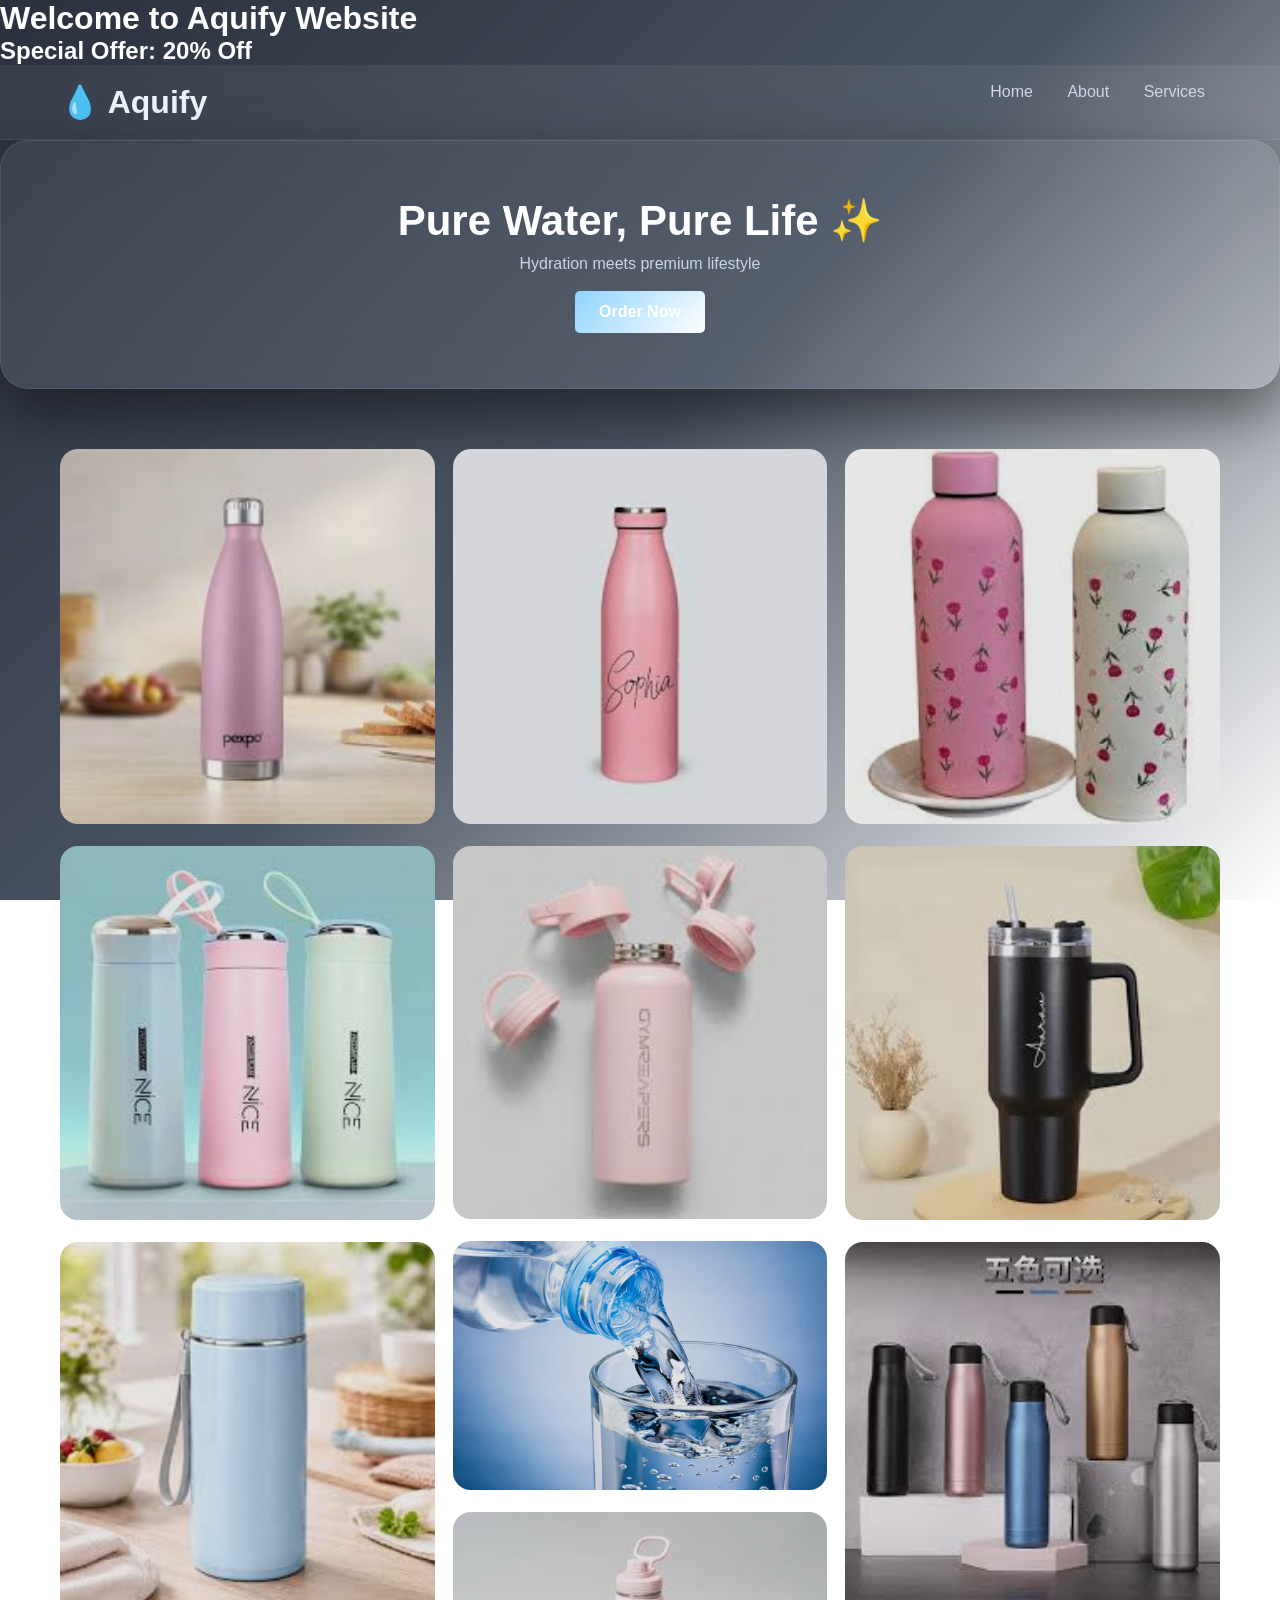
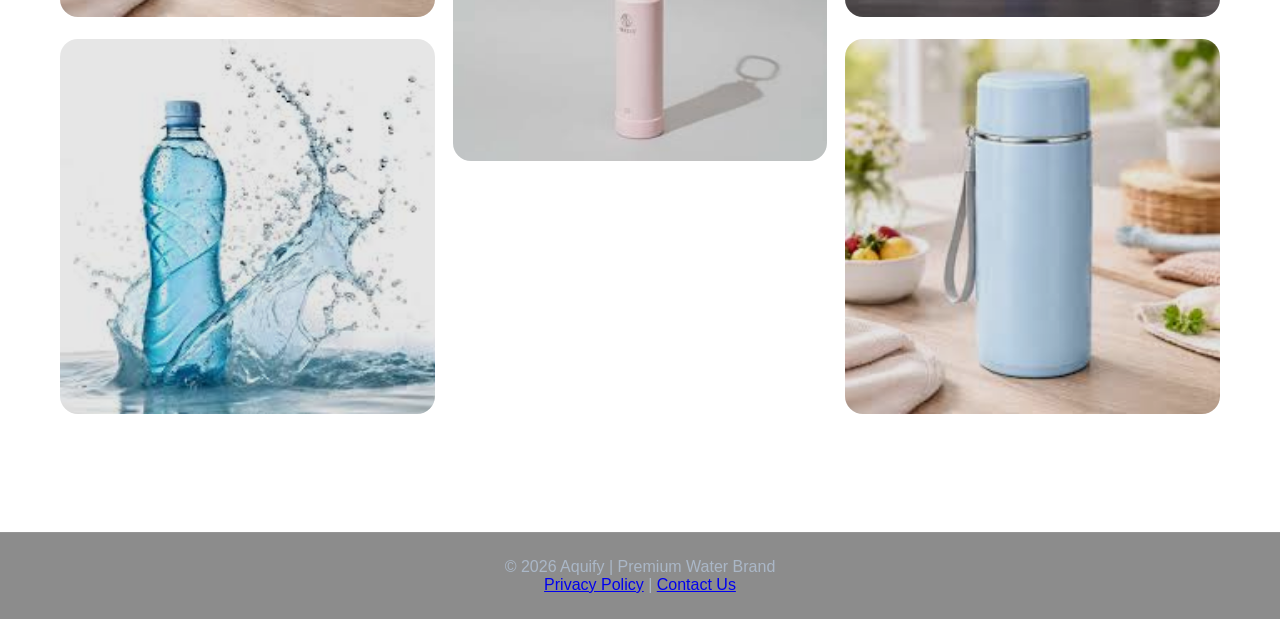
==== index.html @ 7fd73af1 "Remove duplicate footer text" ====
<!DOCTYPE html>
<html lang="en">
<head>
  <meta charset="UTF-8">
  <title>Aquify - Premium Water</title>
  <link rel="stylesheet" href="style.css">
  <!-- index.html -->
</head>
<body>
<h1>Welcome to Aquify Website</h1>
<h2>Special Offer: 20% Off</h2>
<video autoplay muted loop class="bg-video">
  <source src="assets/video.mp4" type="video/mp4">
</video>

<header class="nav">
  <h1>💧 Aquify</h1>
  <nav>
    <a href="#">Home</a>
    <a href="#">About</a>
    <a href="#">Services</a>
  </nav>
</header>

<section class="hero">
  <div class="glass">
    <h2>Pure Water, Pure Life ✨</h2>
    <p>Hydration meets premium lifestyle</p>
    <button>Order Now</button>
  </div>
</section>

<section class="gallery">
  <img src="1.jpg">
  <img src="3.jpg">
  <img src="2.jpg">
  <img src="4.jpg">
  <img src="6.jpg">
  <img src="5.jpg">
  <img src="8.jpg">
  <img src="9.jpg">
  <img src="7.jpg">
  <img src="10.jpg">
  <img src="11.jpg">
  <img src="2.jpg">

  <p>Our Aquify water bottle keeps your drink fresh and cool all day.</p>

</section>

<footer>
  <p>© 2026 Aquify | Premium Water Brand</p>
  <a href="#">Privacy Policy</a> | <a href="#">Contact Us</a>
</footer>

<script src="script.js"></script>
</body>
</html>
=======

>>>>>>> 8deb3bb029f68cea520e3b64e90d06ff1b025fc9
git add .
git commit -m "Resolve merge conflict"
git push origin main
---- style.css ----
/* RESET */
* {
  margin: 0;
  padding: 0;
  box-sizing: border-box;
  font-family: "Segoe UI", sans-serif;
}

body {
  color: #ffffff;
  overflow-x: hidden;
}

/* VIDEO BACKGROUND */
.bg-video {
  position: fixed;
  inset: 0;
  width: 100%;
  height: 100%;
  object-fit: cover;
  z-index: -2;
  filter: brightness(0.35) contrast(1.15) saturate(0.9);
}

/* DARK + LIGHT LUXURY OVERLAY */
body::before {
  content: "";
  position: fixed;
  inset: 0;
  background: linear-gradient(
    135deg,
    rgba(5, 12, 28, 0.85),
    rgba(12, 25, 45, 0.75),
    rgba(255, 255, 255, 0.05)
  );
  z-index: -1;
}

/* NAV */
.nav {
  .nav {
  display: flex;
  justify-content: space-between;
  align-items: center;
  background-color: #5f8acb;
  padding: 10px 20px;
}
.nav a {
  color: white;
  margin: 0 10px;
  text-decoration: none;
}

  display: flex;
  justify-content: space-between;
  padding: 18px 60px;
  background: rgba(255, 255, 255, 0.06);
  backdrop-filter: blur(16px);
  border-bottom: 1px solid rgba(255, 255, 255, 0.08);
}

.nav h1 {
  color: #eaf6ff;
}

.nav a {
  color: #cfd8e6;
  margin: 0 15px;
  text-decoration: none;
  transition: 0.3s;
}

.nav a:hover {
  color: #8fd3ff;
}

/* HERO */
.hero {
  background: url('assets/hero-bg.jpg') no-repeat center center/cover;
}
.container {
  height: 90vh;
  display: flex;
  justify-content: center;
  align-items: center;
}

.glass {
  text-align: center;
  padding: 55px;
  background: rgba(255, 255, 255, 0.07);
  backdrop-filter: blur(22px);
  border-radius: 28px;
  border: 1px solid rgba(255, 255, 255, 0.1);
  box-shadow: 0 25px 60px rgba(0, 0, 0, 0.5);
}

.glass h2 {
  font-size: 42px;
  color: #ffffff;
}

.glass h2 span {
  color: #8fd3ff;
}

.glass p {
  margin-top: 10px;
  color: #c9d6e6;
}

.glass button {
  background-color: #28a745;
  border: none;
  padding: 12px 24px;
  color: white;
  font-size: 16px;
  border-radius: 5px;
  cursor: pointer;
}
button:hover {
  background-color: #218838;
}

 button {
  margin-top: 18px;
  padding: 12px 30px;
  border: none;
  border-radius: 30px;
  background: linear-gradient(135deg, #8fd3ff, #ffffff);
  color: #0b1b2d;
  font-weight: bold;
  cursor: pointer;
  transition: 0.3s;
}


.glass button:hover {
  transform: scale(1.05);
}

/* ===== AESTHETIC MASONRY GALLERY ===== */
.gallery {
  column-count: 3;
  column-gap: 18px;
  padding: 60px;
}

/* IMAGE STYLE WITH AESTHETIC SHADE OVERLAY */
.gallery img {
  width: 100%;
  margin-bottom: 18px;
  border-radius: 18px;
  position: relative;
  transition: 0.4s;
  break-inside: avoid;
  filter: brightness(0.9);
}

/* SOFT SHADE OVERLAY ON IMAGES */
.gallery img::after {
  content: "";
  position: absolute;
  inset: 0;
  background: linear-gradient(
    to top,
    rgba(5, 12, 28, 0.4),
    rgba(255, 255, 255, 0.05)
  );
  border-radius: 18px;
}

/* HOVER EFFECT */
.gallery img:hover {
  transform: scale(1.04);
  filter: brightness(1.05) contrast(1.05);
  box-shadow: 0 15px 35px rgba(143, 211, 255, 0.25);
}

/* FOOTER */
footer {
  text-align: center;
  padding: 25px;
  background: rgba(0, 0, 0, 0.45);
  color: #aab7c7;
  border-top: 1px solid rgba(255, 255, 255, 0.08);
}
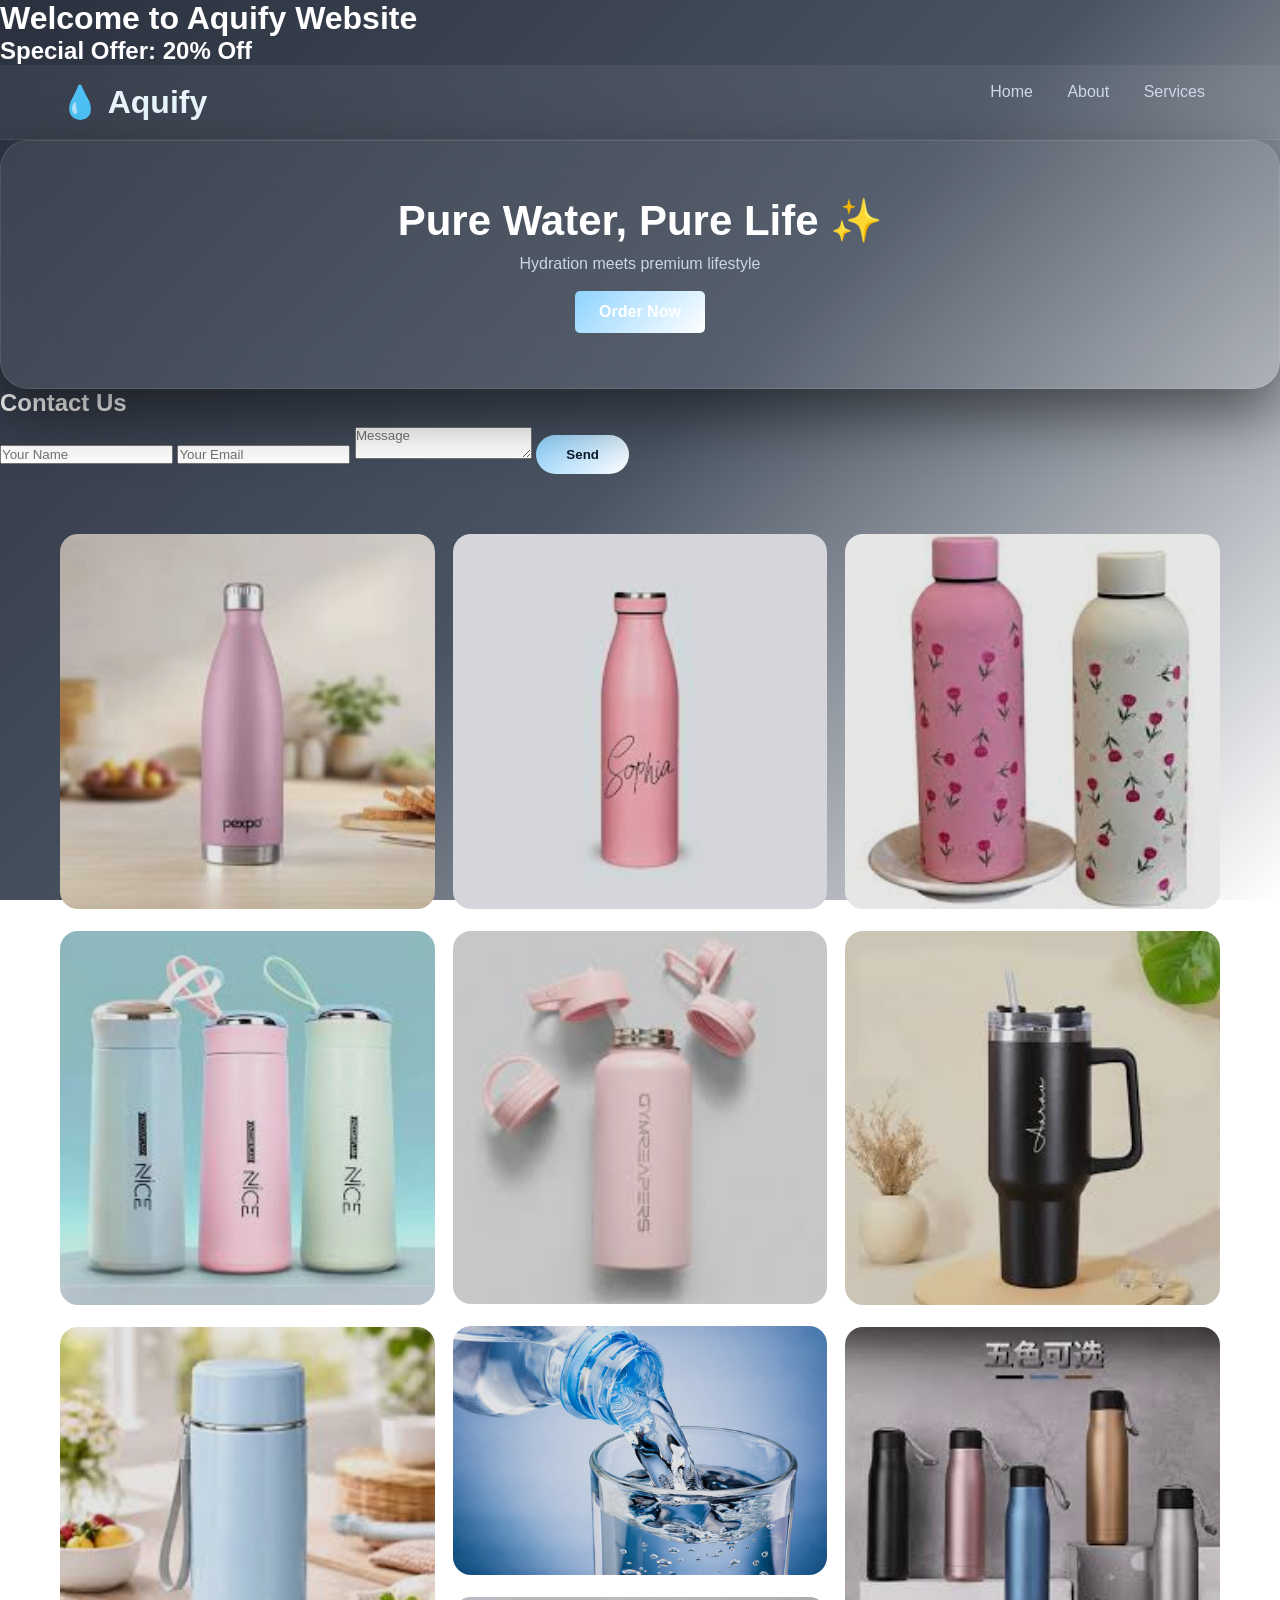
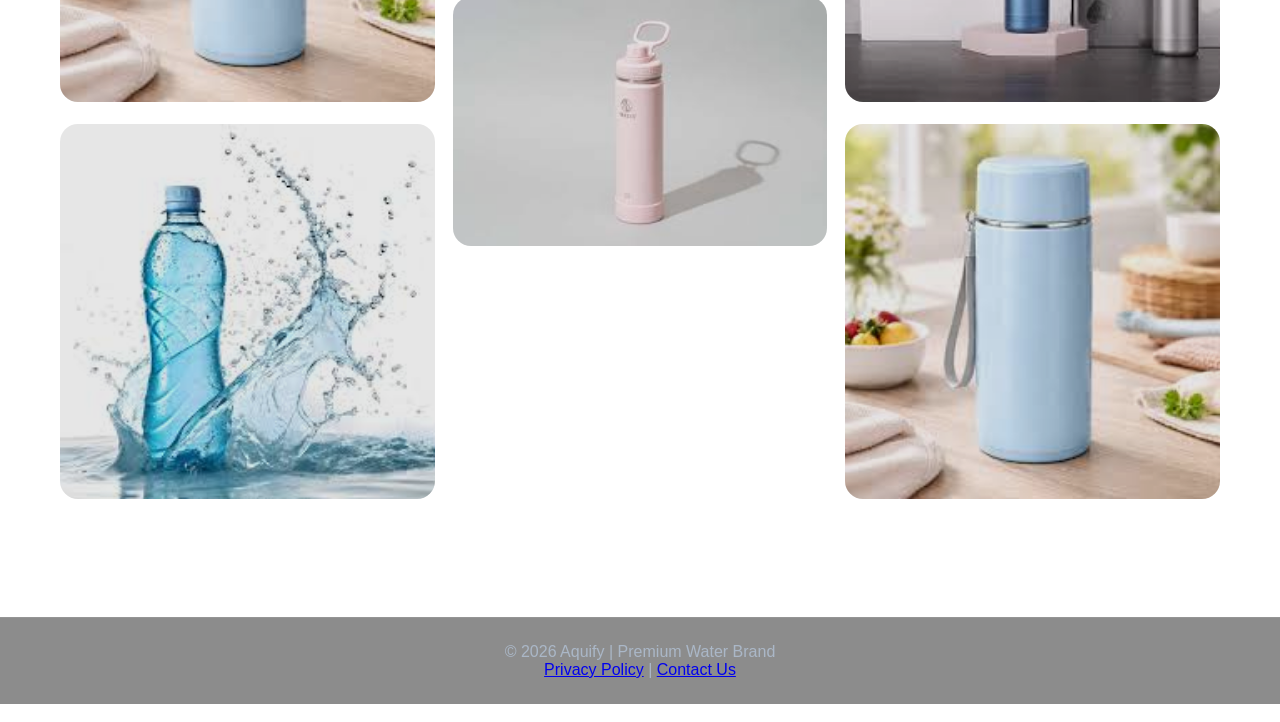
==== commit a3a5ccfd: "Add contact form section" ====
--- a/index.html
+++ b/index.html
@@ -29,6 +29,16 @@
     <button>Order Now</button>
   </div>
 </section>
+<section class="contact">
+  <h2>Contact Us</h2>
+  <form>
+    <input type="text" placeholder="Your Name">
+    <input type="email" placeholder="Your Email">
+    <textarea placeholder="Message"></textarea>
+    <button type="submit">Send</button>
+  </form>
+</section>
+
 
 <section class="gallery">
   <img src="1.jpg">
--- a/style.css
+++ b/style.css
@@ -39,19 +39,6 @@
 
 /* NAV */
 .nav {
-  .nav {
-  display: flex;
-  justify-content: space-between;
-  align-items: center;
-  background-color: #5f8acb;
-  padding: 10px 20px;
-}
-.nav a {
-  color: white;
-  margin: 0 10px;
-  text-decoration: none;
-}
-
   display: flex;
   justify-content: space-between;
   padding: 18px 60px;
@@ -60,6 +47,13 @@
   border-bottom: 1px solid rgba(255, 255, 255, 0.08);
 }
 
+.nav a {
+  color: white;
+  margin: 0 10px;
+  text-decoration: none;
+}
+
+
 .nav h1 {
   color: #eaf6ff;
 }
@@ -77,6 +71,14 @@
 
 /* HERO */
 .hero {
+  .hero h2, .hero p {
+  animation: fadeIn 2s ease forwards;
+}
+@keyframes fadeIn {
+  from { opacity: 0; transform: translateY(20px); }
+  to { opacity: 1; transform: translateY(0); }
+}
+
   background: url('assets/hero-bg.jpg') no-repeat center center/cover;
 }
 .container {
@@ -121,6 +123,10 @@
 }
 button:hover {
   background-color: #218838;
+}
+button:hover {
+  transform: scale(1.08);
+  transition: 0.3s ease;
 }
 
  button {
@@ -149,6 +155,12 @@
 
 /* IMAGE STYLE WITH AESTHETIC SHADE OVERLAY */
 .gallery img {
+  .gallery {
+  column-count: 3;
+  column-gap: 24px;
+  padding: 60px;
+}
+
   width: 100%;
   margin-bottom: 18px;
   border-radius: 18px;
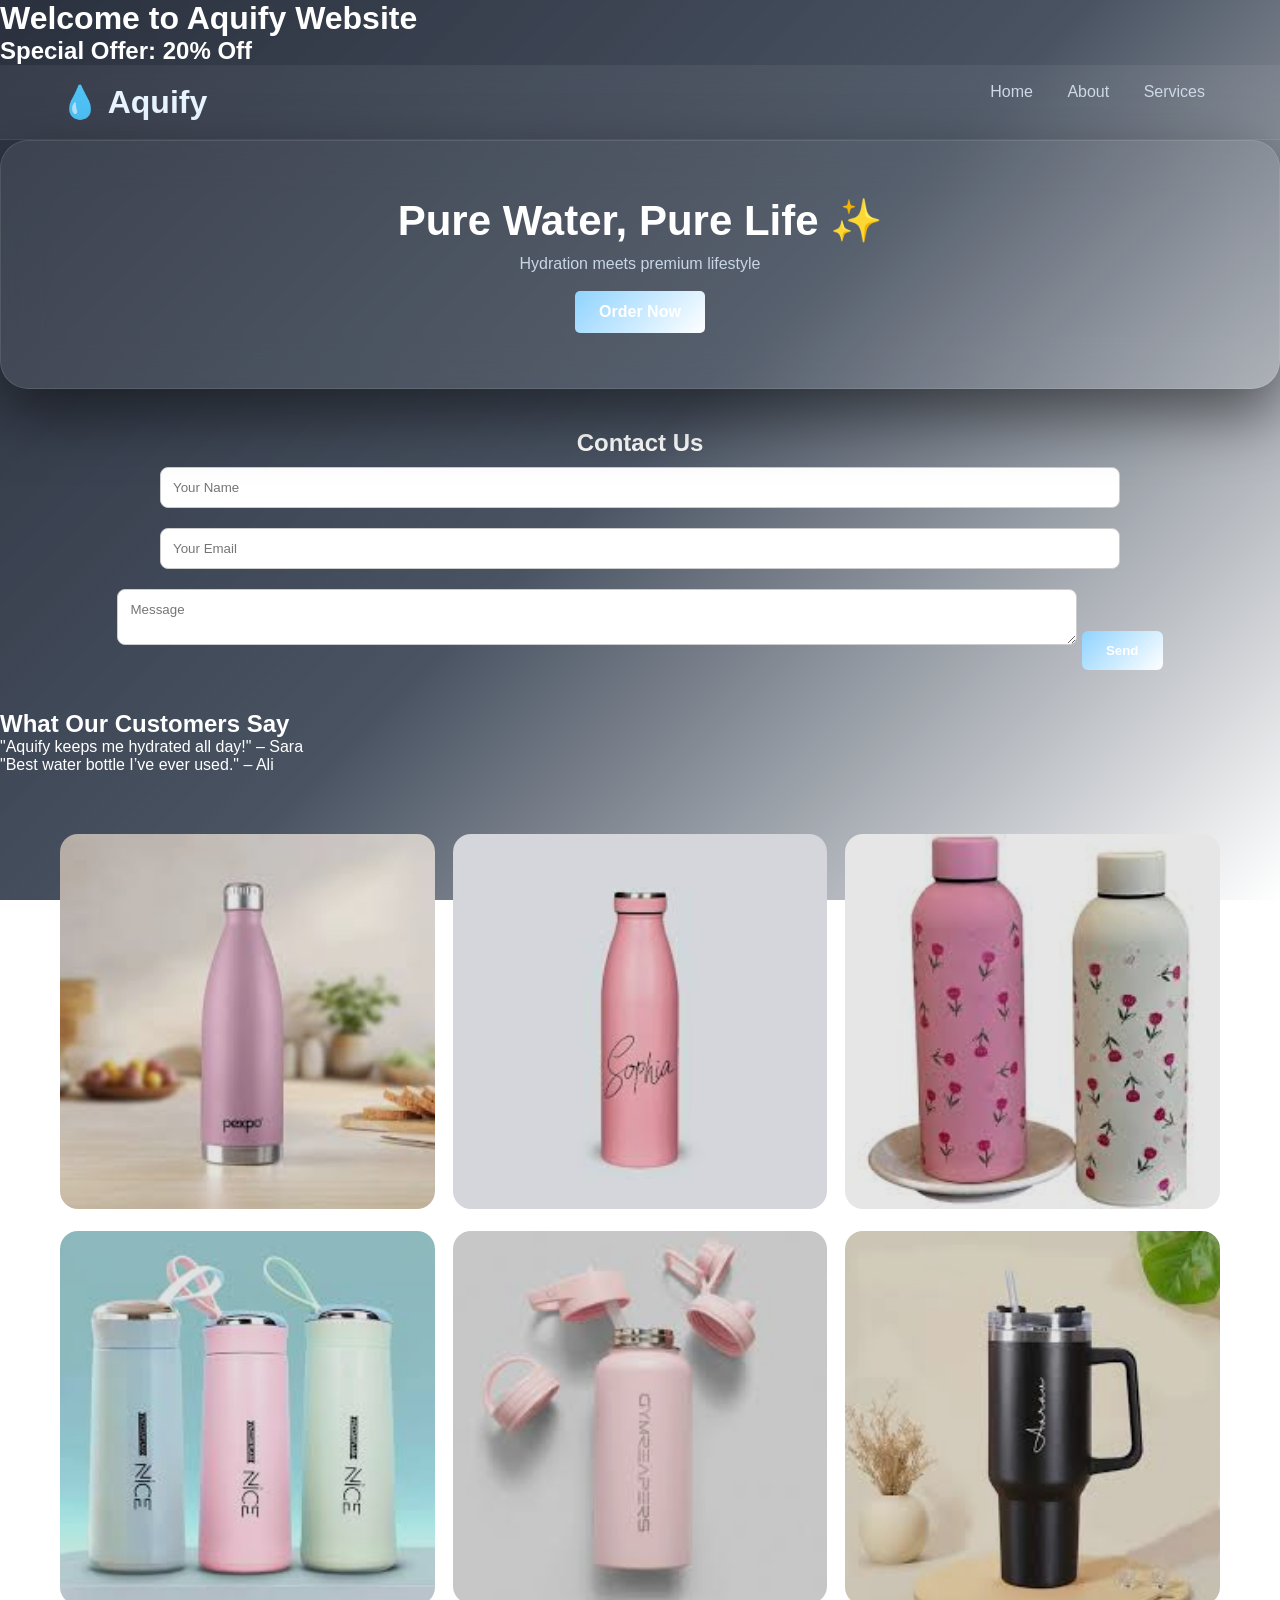
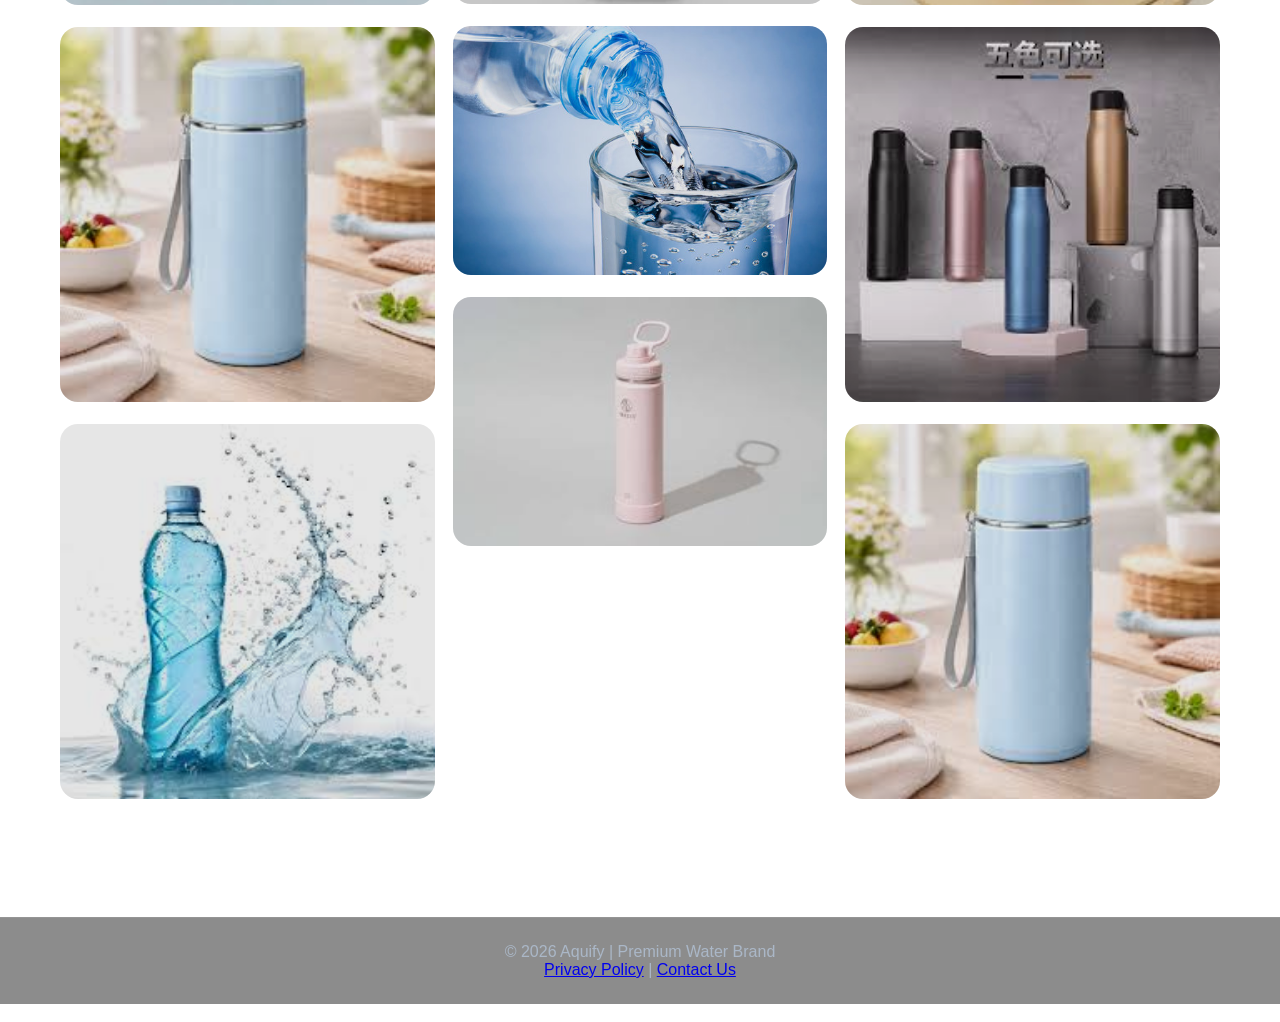
==== commit a3629f1b: "Add testimonials section" ====
--- a/index.html
+++ b/index.html
@@ -38,6 +38,11 @@
     <button type="submit">Send</button>
   </form>
 </section>
+<section class="testimonials">
+  <h2>What Our Customers Say</h2>
+  <div class="review">"Aquify keeps me hydrated all day!" – Sara</div>
+  <div class="review">"Best water bottle I’ve ever used." – Ali</div>
+</section>
 
 
 <section class="gallery">
--- a/style.css
+++ b/style.css
@@ -189,6 +189,29 @@
   filter: brightness(1.05) contrast(1.05);
   box-shadow: 0 15px 35px rgba(143, 211, 255, 0.25);
 }
+/* CONTACT FORM */
+.contact {
+  padding: 40px;
+  text-align: center;
+}
+
+.contact input, .contact textarea {
+  width: 80%;
+  margin: 10px 0;
+  padding: 12px;
+  border-radius: 8px;
+  border: 1px solid #ccc;
+}
+
+.contact button {
+  background-color: #5f8acb;
+  color: white;
+  border: none;
+  padding: 12px 24px;
+  border-radius: 6px;
+  cursor: pointer;
+}
+
 
 /* FOOTER */
 footer {
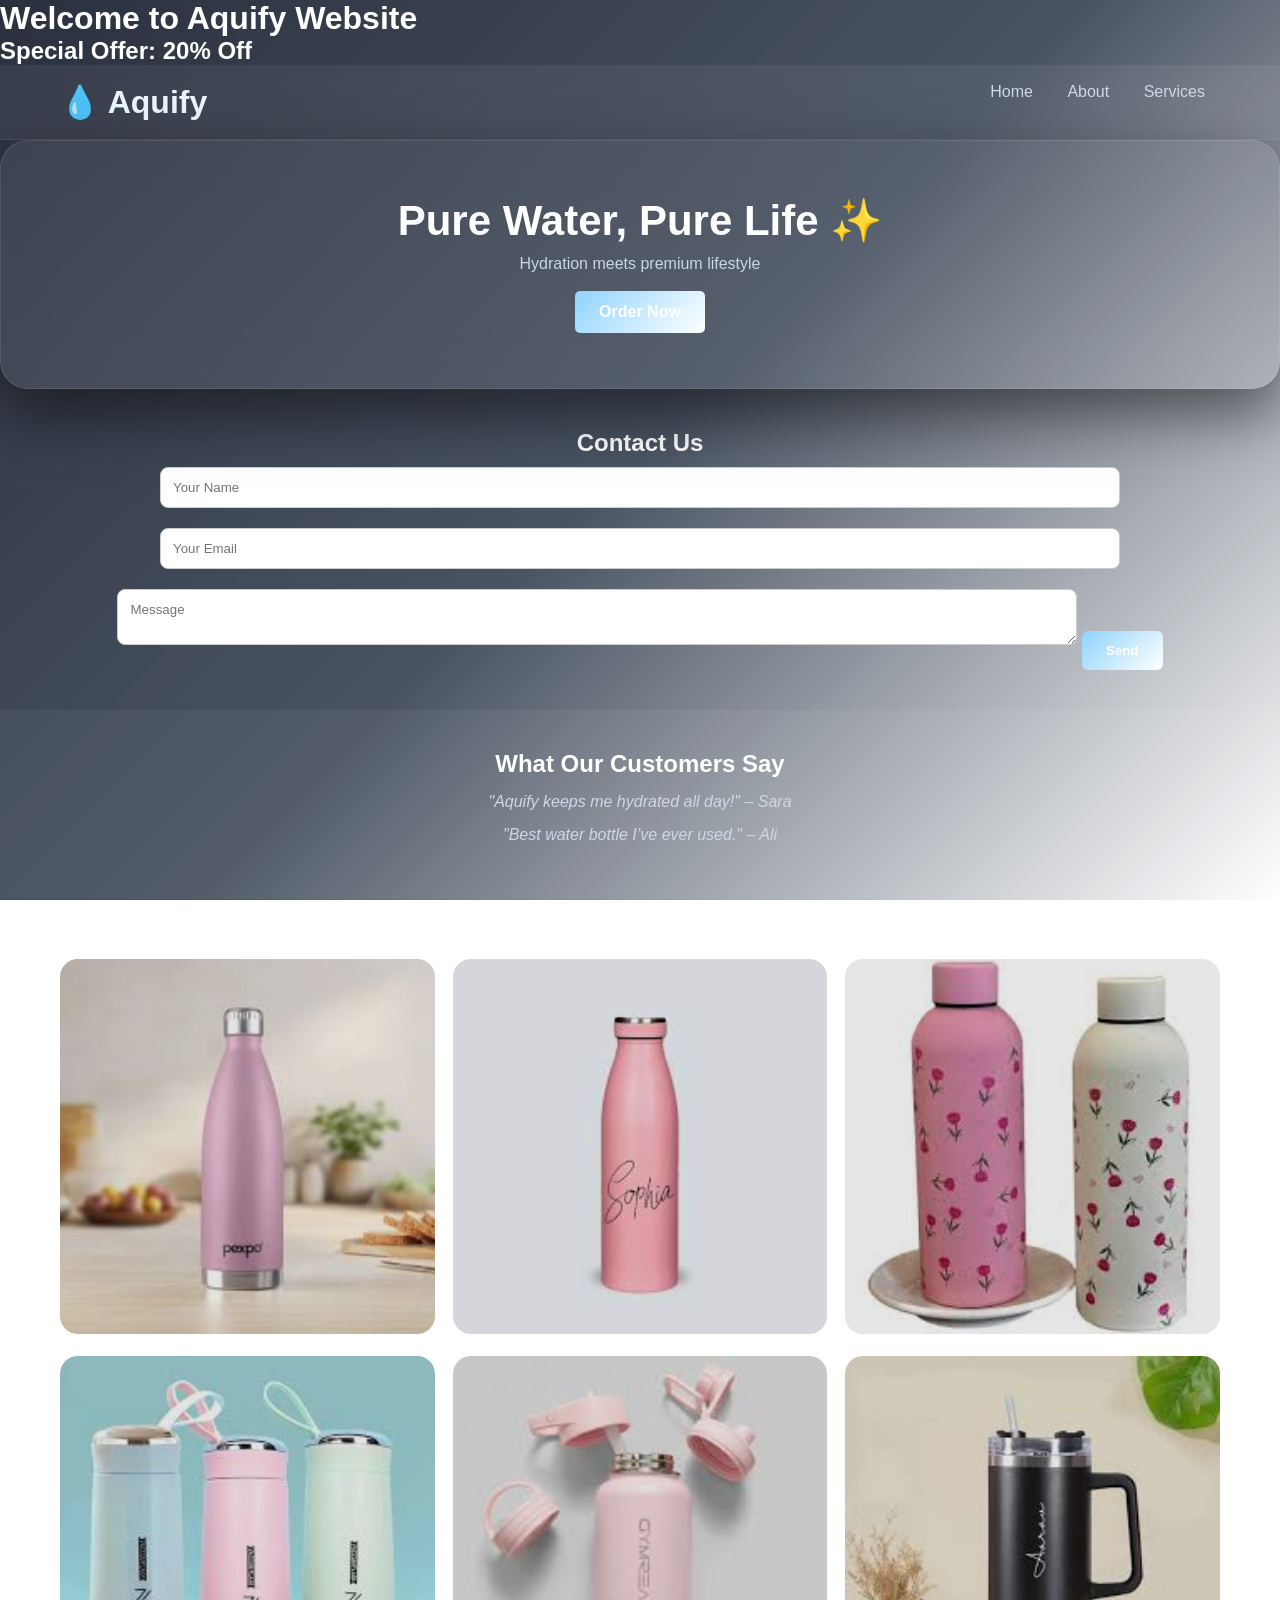
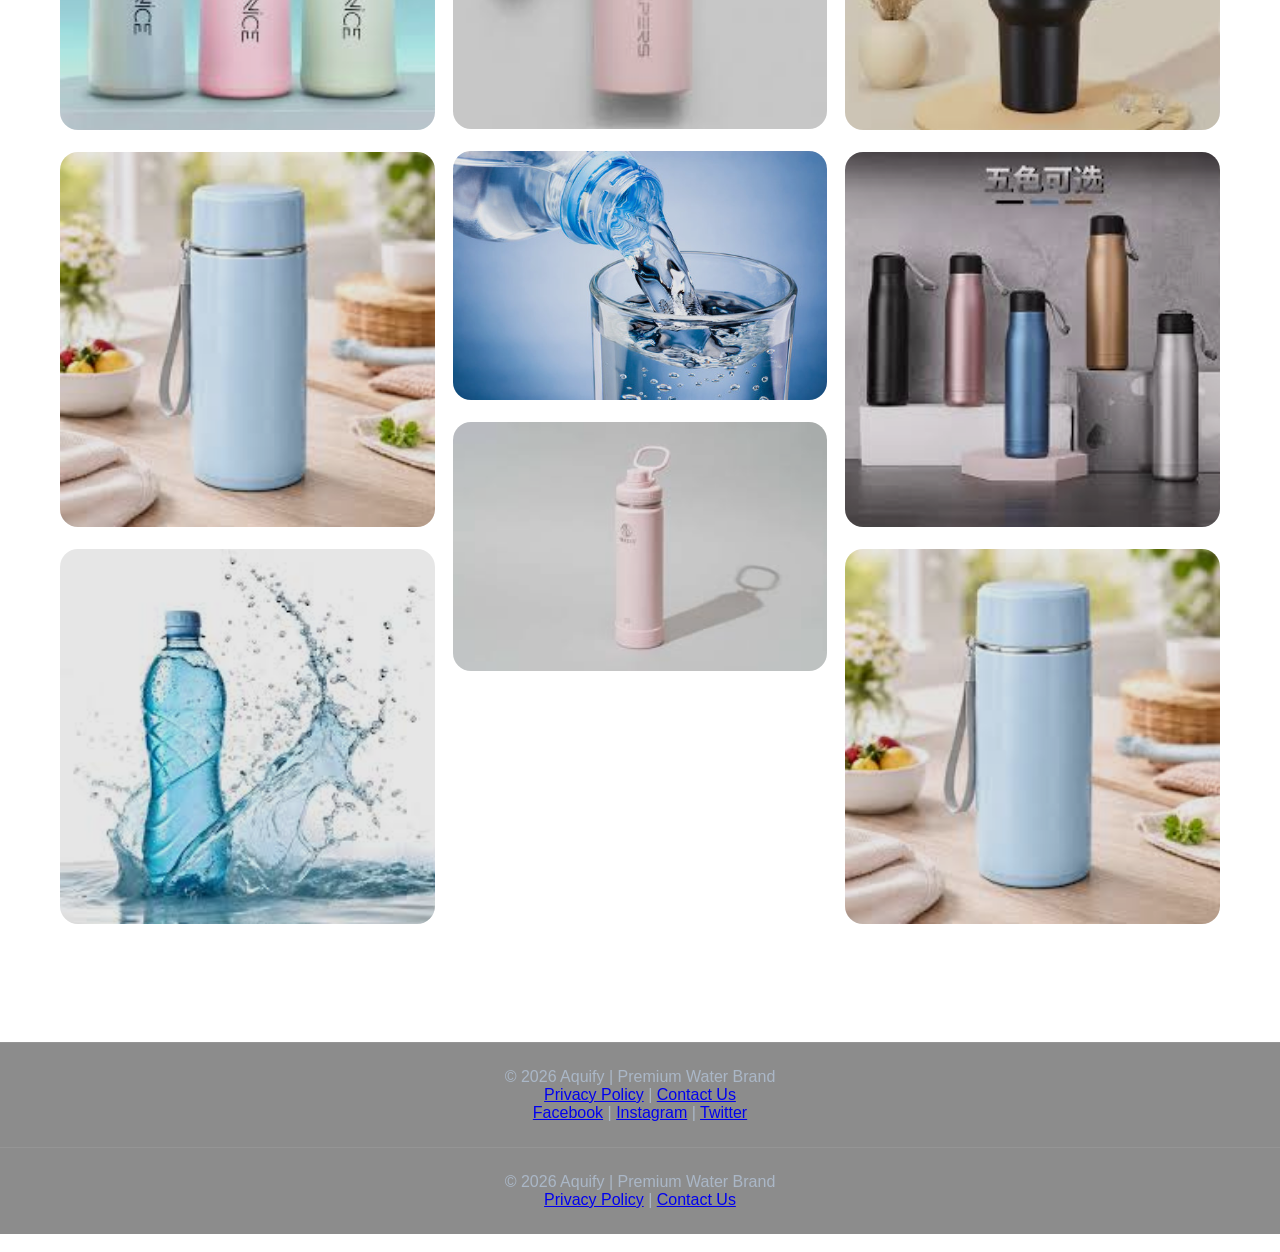
==== commit d040467c: "Add social media icons in footer" ====
--- a/index.html
+++ b/index.html
@@ -62,6 +62,14 @@
   <p>Our Aquify water bottle keeps your drink fresh and cool all day.</p>
 
 </section>
+<footer>
+  <p>© 2026 Aquify | Premium Water Brand</p>
+  <a href="#">Privacy Policy</a> | <a href="#">Contact Us</a>
+  <div class="social">
+    <a href="#">Facebook</a> | <a href="#">Instagram</a> | <a href="#">Twitter</a>
+  </div>
+</footer>
+
 
 <footer>
   <p>© 2026 Aquify | Premium Water Brand</p>
--- a/style.css
+++ b/style.css
@@ -211,6 +211,16 @@
   border-radius: 6px;
   cursor: pointer;
 }
+.testimonials {
+  background: rgba(255,255,255,0.05);
+  padding: 40px;
+  text-align: center;
+}
+.testimonials .review {
+  margin: 15px 0;
+  font-style: italic;
+  color: #cfd8e6;
+}
 
 
 /* FOOTER */
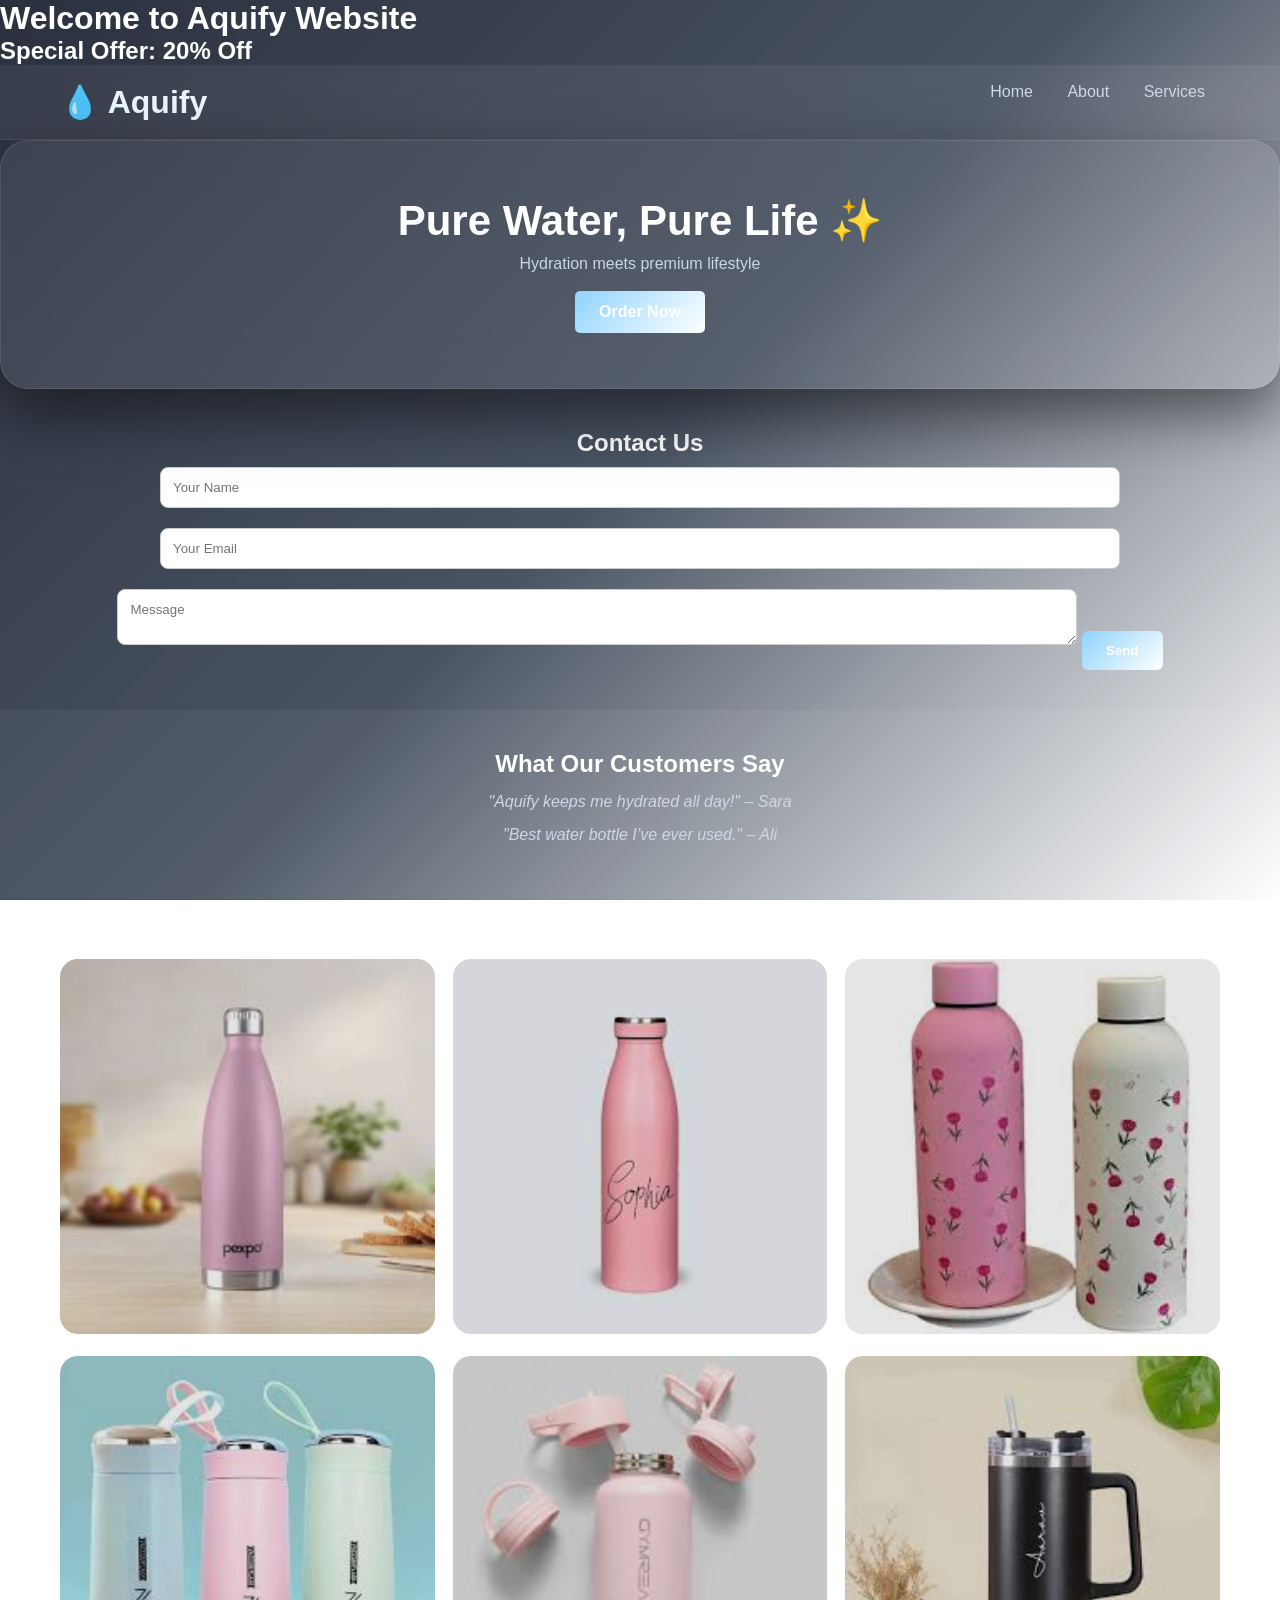
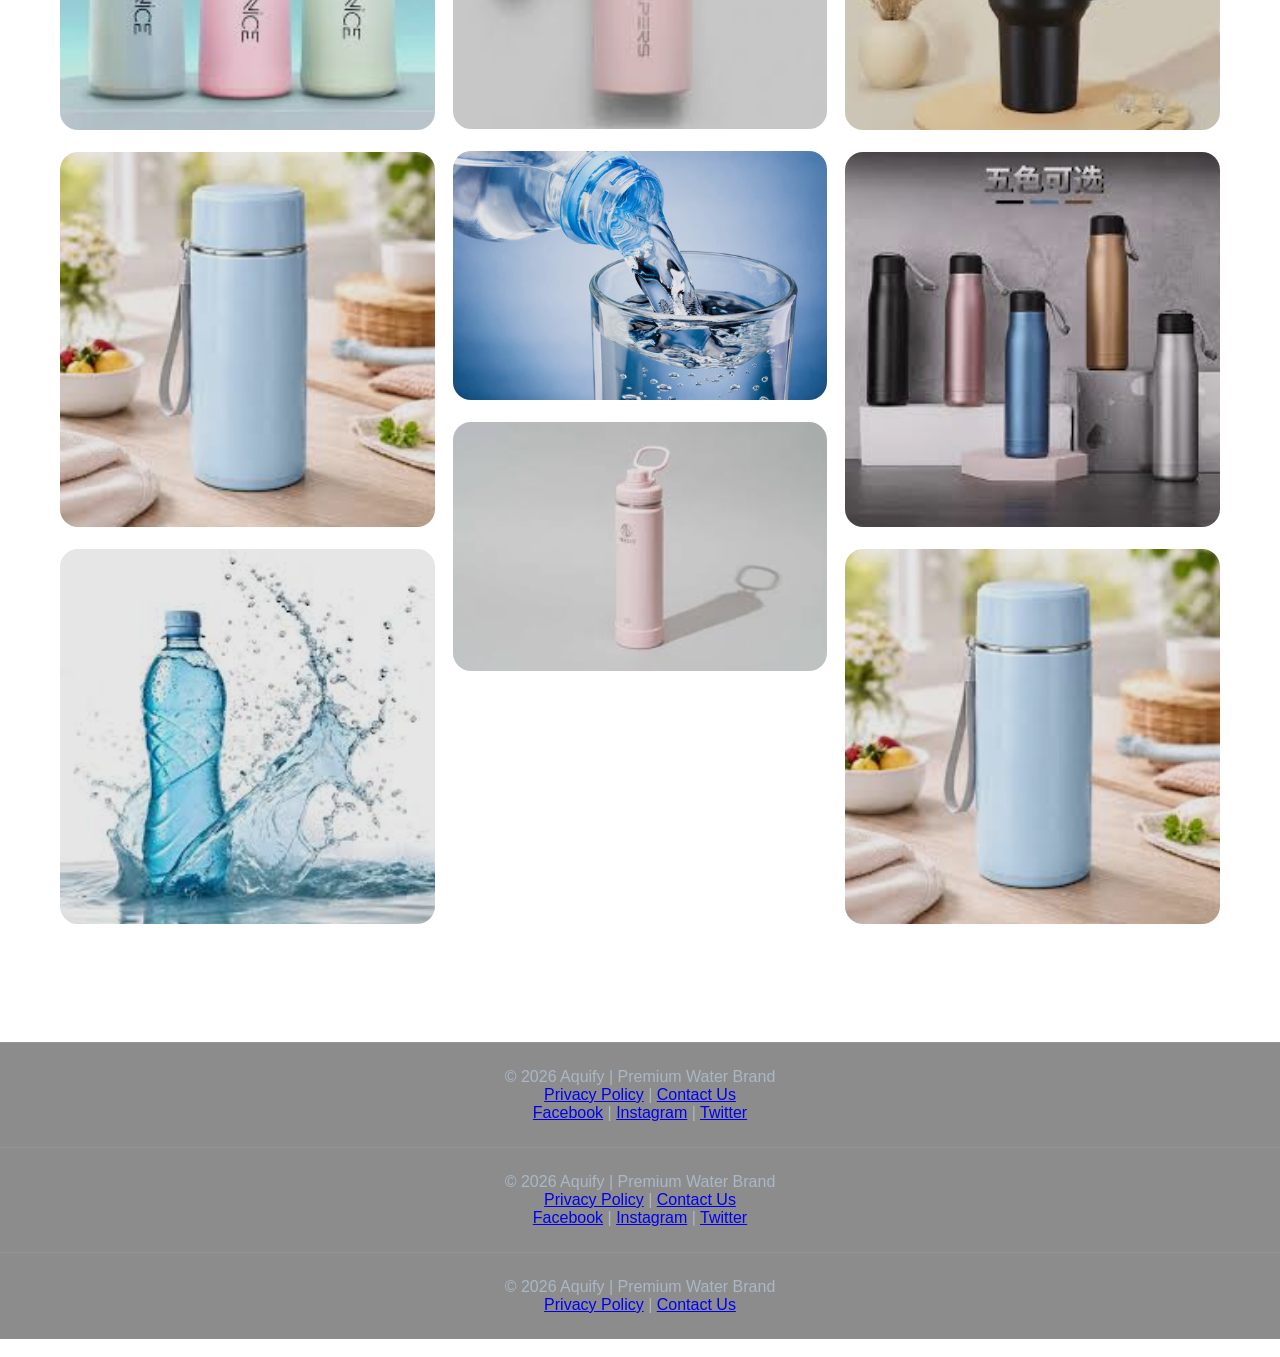
==== commit db99ed40: "Add social media icons in footer" ====
--- a/index.html
+++ b/index.html
@@ -69,6 +69,13 @@
     <a href="#">Facebook</a> | <a href="#">Instagram</a> | <a href="#">Twitter</a>
   </div>
 </footer>
+<footer>
+  <p>© 2026 Aquify | Premium Water Brand</p>
+  <a href="#">Privacy Policy</a> | <a href="#">Contact Us</a>
+  <div class="social">
+    <a href="#">Facebook</a> | <a href="#">Instagram</a> | <a href="#">Twitter</a>
+  </div>
+</footer>
 
 
 <footer>
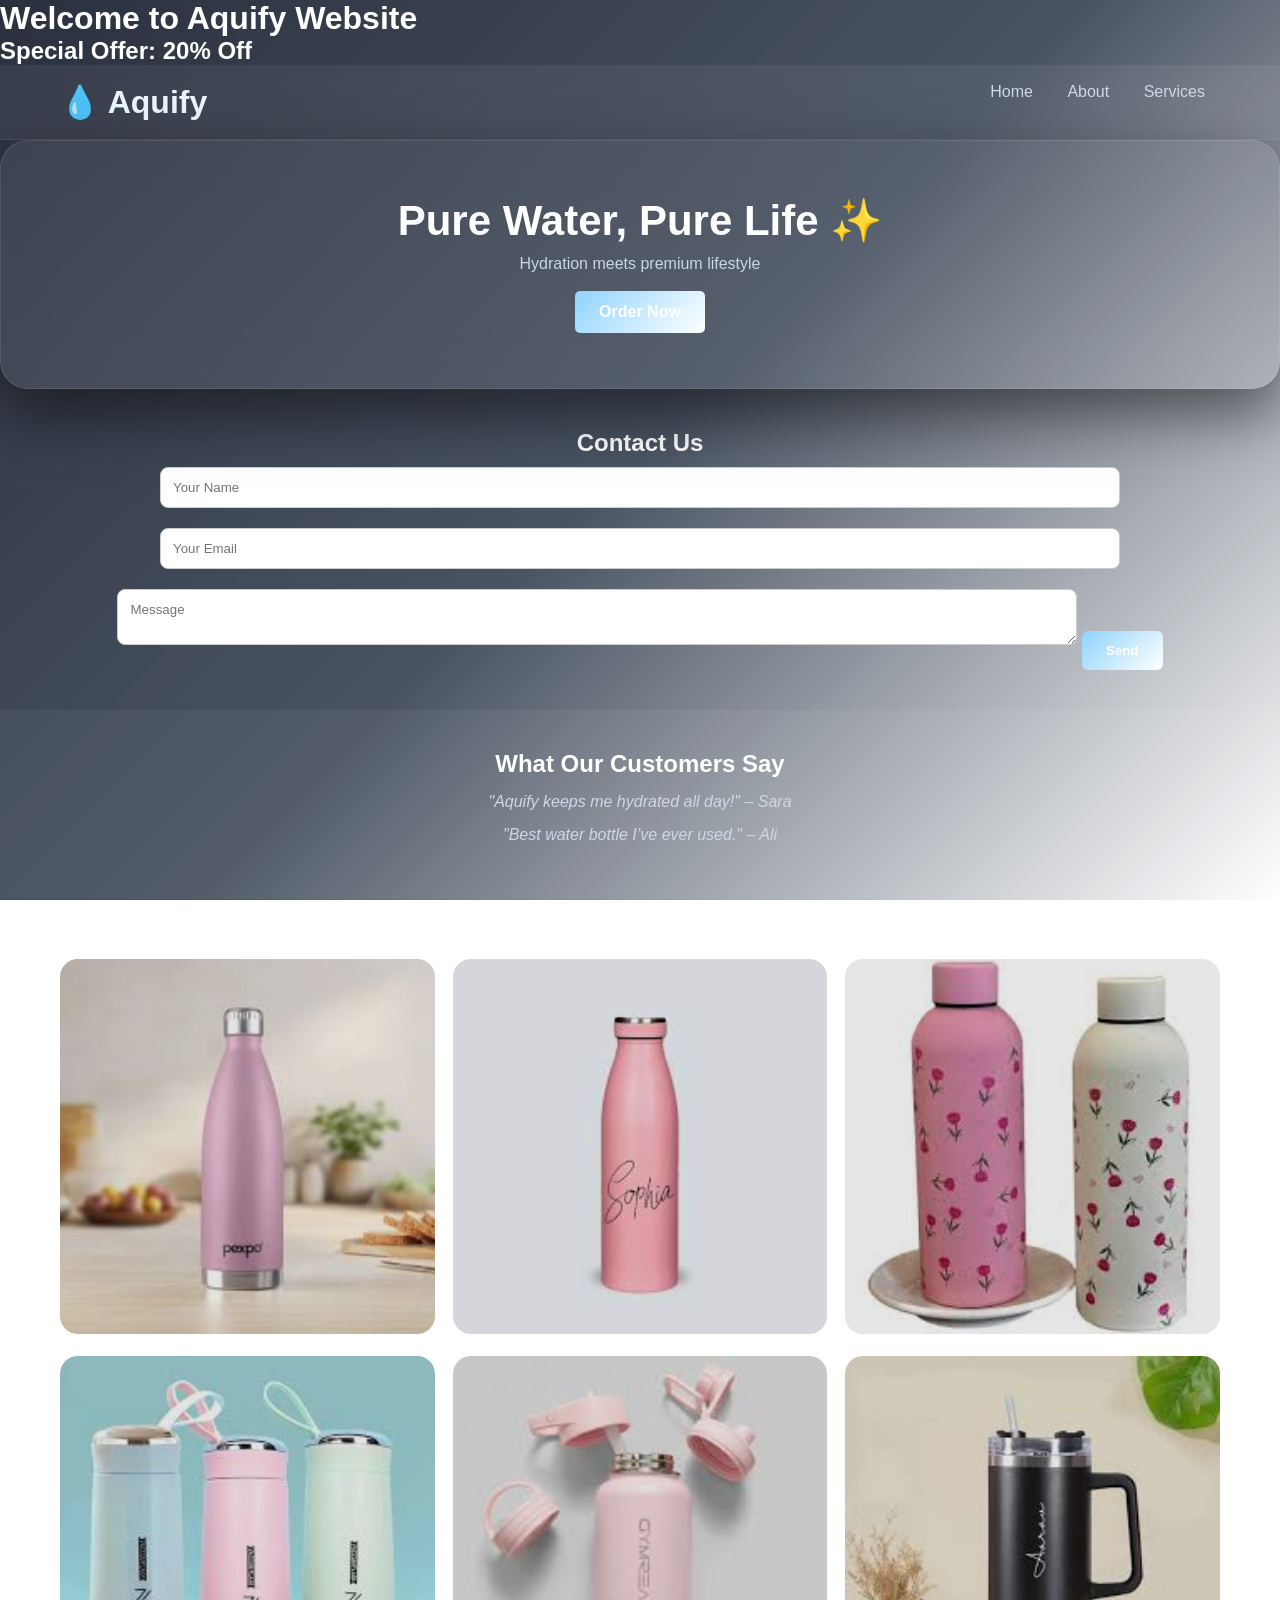
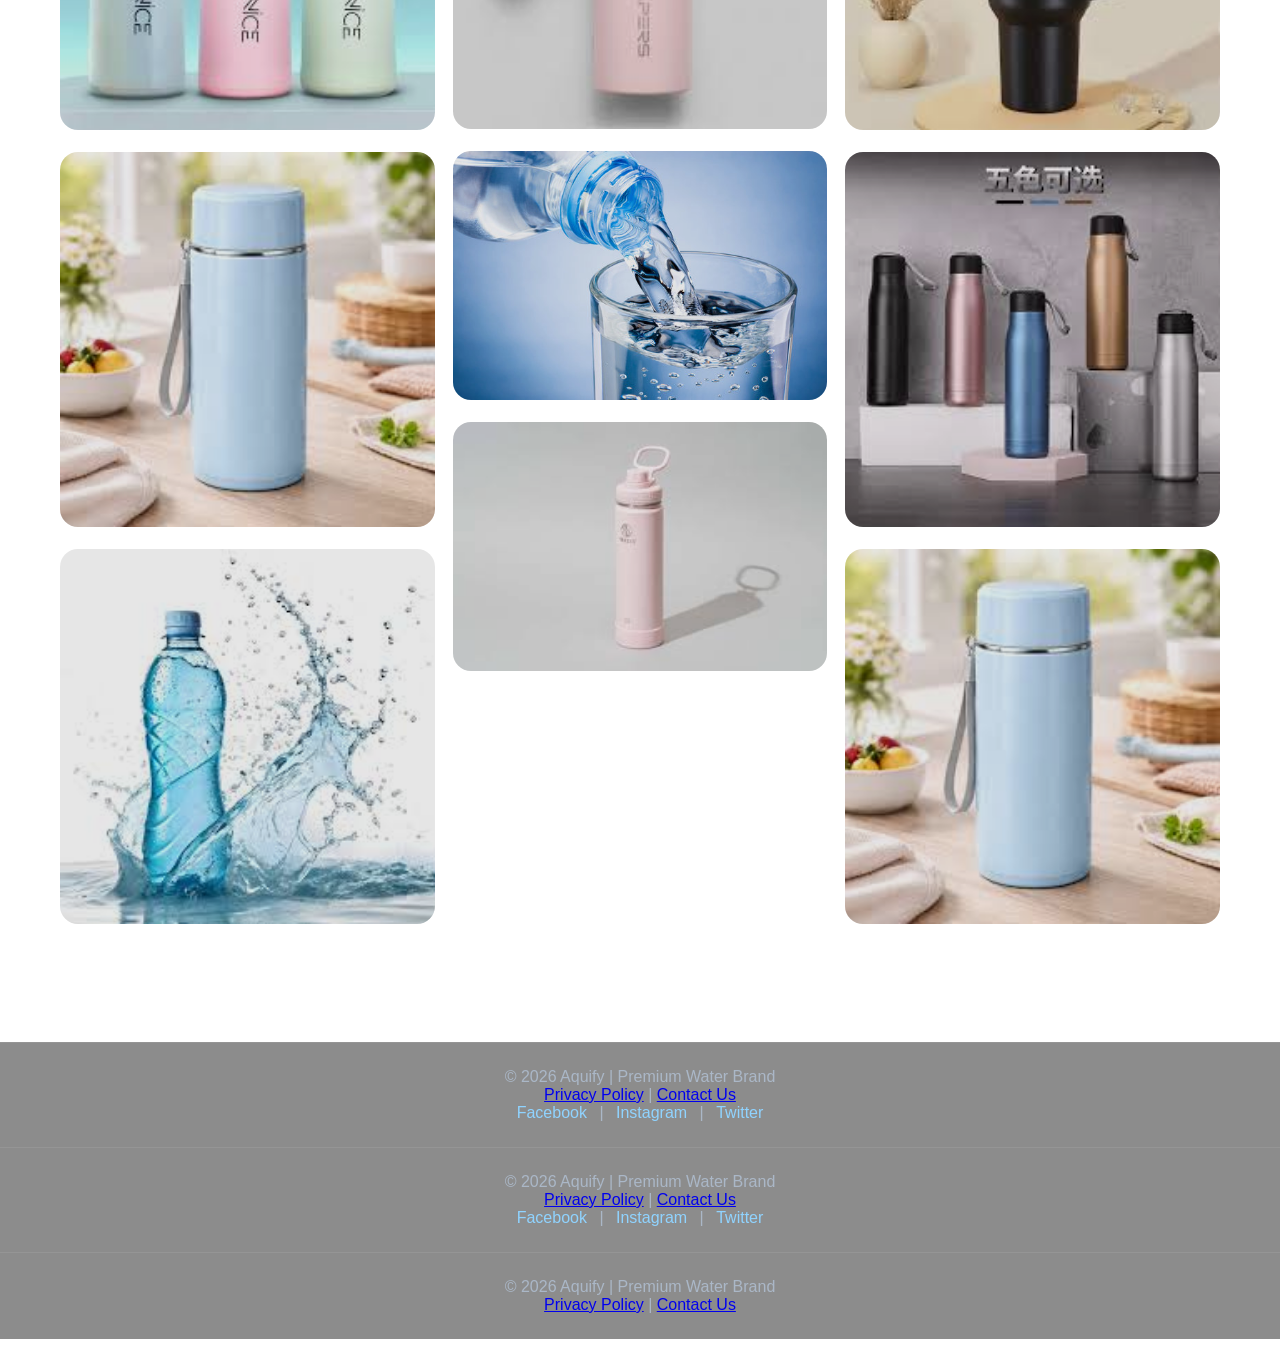
==== commit 35b7a235: "Add favicon to website" ====
--- a/index.html
+++ b/index.html
@@ -4,6 +4,8 @@
   <meta charset="UTF-8">
   <title>Aquify - Premium Water</title>
   <link rel="stylesheet" href="style.css">
+  <link rel="icon" href="assets/favicon.ico">
+
   <!-- index.html -->
 </head>
 <body>
--- a/style.css
+++ b/style.css
@@ -221,7 +221,44 @@
   font-style: italic;
   color: #cfd8e6;
 }
-
+.social a {
+  margin: 0 8px;
+  color: #8fd3ff;
+  text-decoration: none;
+  transition: 0.3s;
+}
+.social a:hover {
+  color: #ffffff;
+}
+/* TESTIMONIALS */
+.testimonials {
+  background: rgba(255,255,255,0.05);
+  padding: 40px;
+  text-align: center;
+}
+.testimonials .review {
+  margin: 15px 0;
+  font-style: italic;
+  color: #cfd8e6;
+}
+
+/* ABOUT PAGE */
+.about {
+  text-align: center;
+  padding: 60px;
+}
+.about h1 {
+  font-size: 42px;
+  color: #8fd3ff;
+}
+.about p {
+  margin-top: 20px;
+  width: 70%;
+  margin-left: auto;
+  margin-right: auto;
+  color: #cfd8e6;
+  line-height: 1.6;
+}
 
 /* FOOTER */
 footer {
@@ -233,4 +270,35 @@
 }
 
 
-
+/* FOOTER */
+footer {
+  text-align: center;
+  padding: 25px;
+  background: rgba(0, 0, 0, 0.45);
+  color: #aab7c7;
+  border-top: 1px solid rgba(255, 255, 255, 0.08);
+}
+
+/* FOOTER */
+footer {
+  text-align: center;
+  padding: 25px;
+  background: rgba(0, 0, 0, 0.45);
+  color: #aab7c7;
+  border-top: 1px solid rgba(255, 255, 255, 0.08);
+}
+
+/* RESPONSIVE DESIGN */
+@media (max-width: 768px) {
+  .gallery {
+    column-count: 1;
+    padding: 20px;
+  }
+  .nav {
+    flex-direction: column;
+    padding: 10px;
+  }
+}
+
+
+
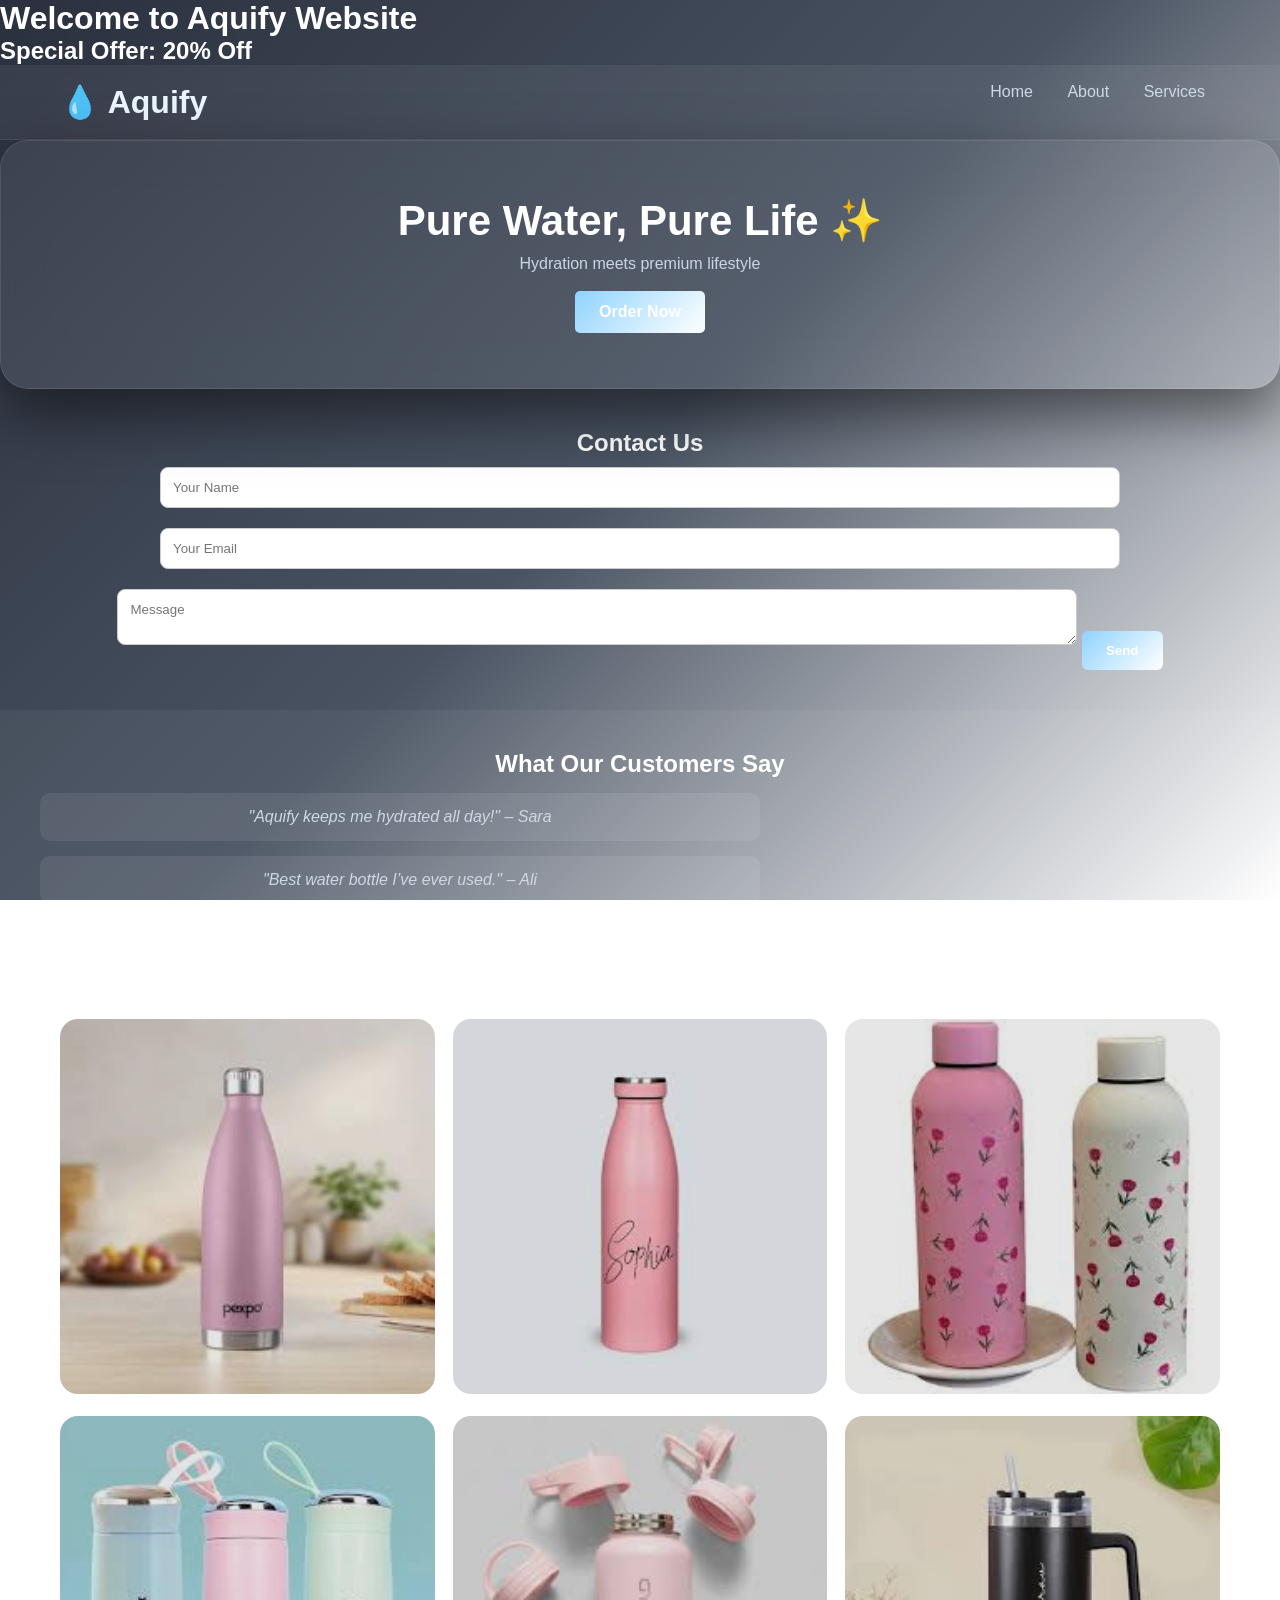
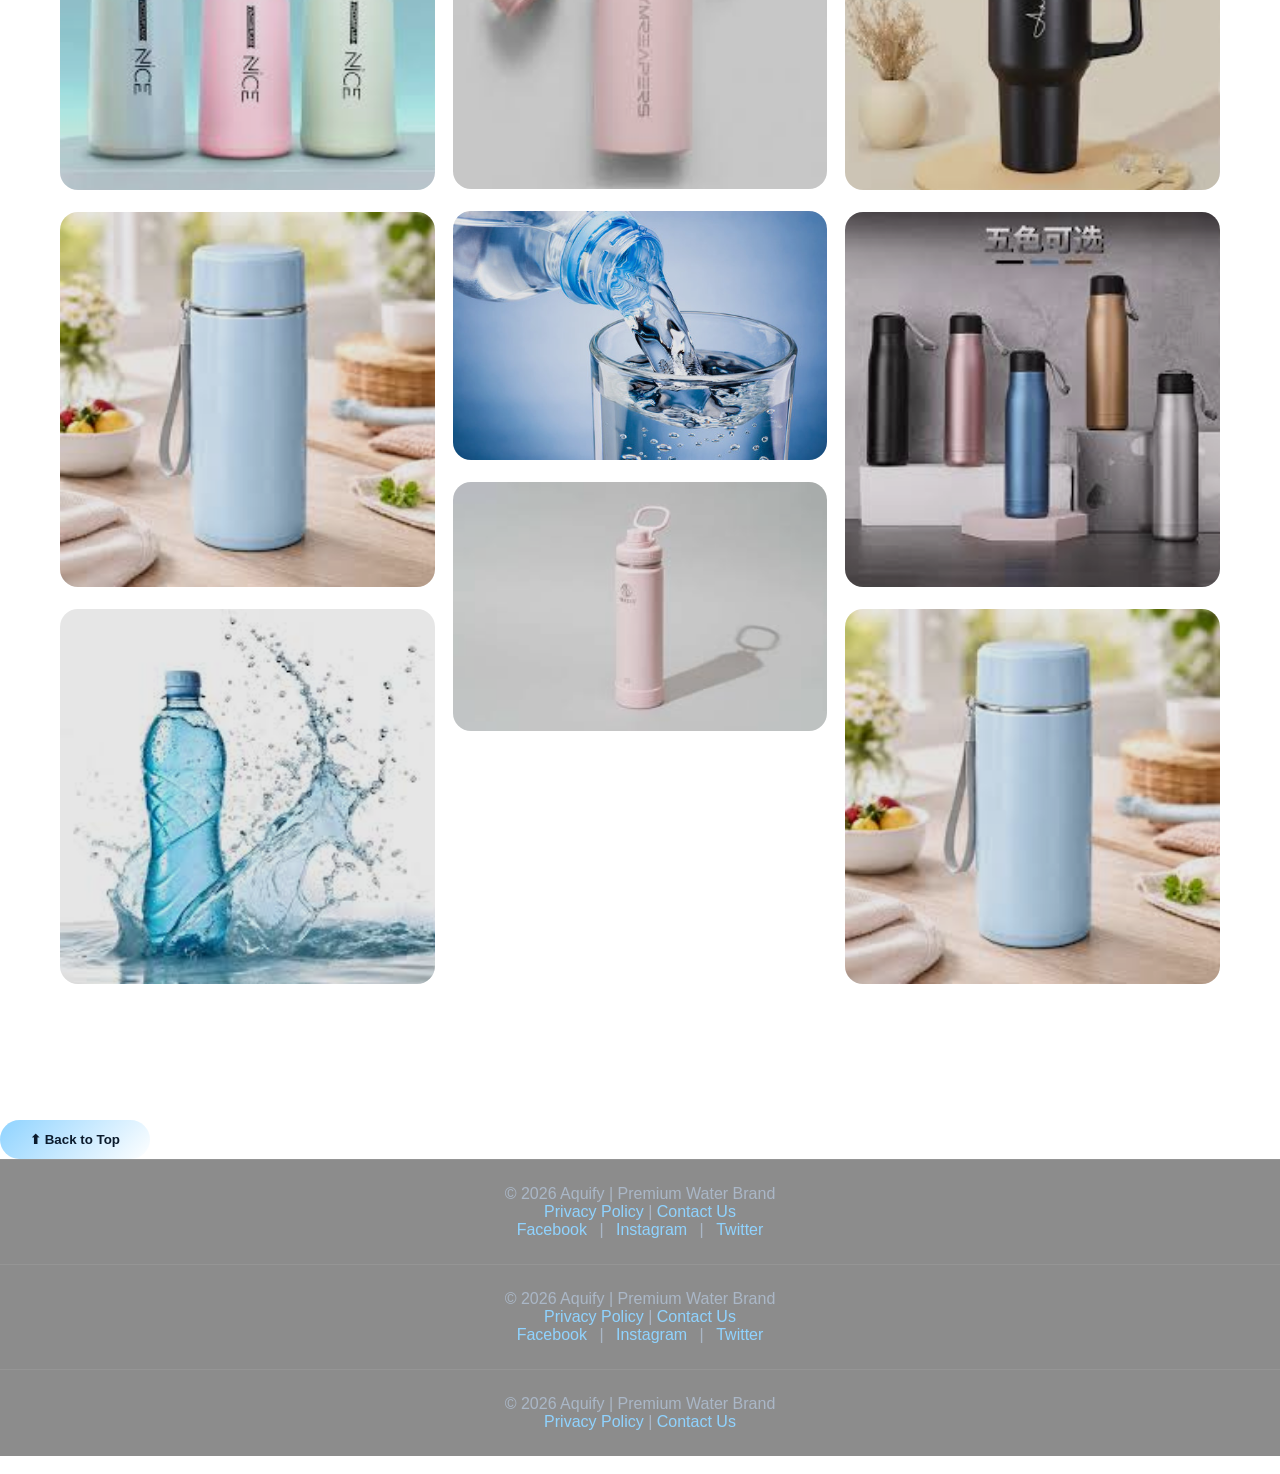
==== commit 463cd284: "Add back-to-top button with smooth scroll" ====
--- a/index.html
+++ b/index.html
@@ -64,6 +64,8 @@
   <p>Our Aquify water bottle keeps your drink fresh and cool all day.</p>
 
 </section>
+<button id="backToTop">⬆ Back to Top</button>
+
 <footer>
   <p>© 2026 Aquify | Premium Water Brand</p>
   <a href="#">Privacy Policy</a> | <a href="#">Contact Us</a>
--- a/style.css
+++ b/style.css
@@ -81,6 +81,36 @@
 
   background: url('assets/hero-bg.jpg') no-repeat center center/cover;
 }
+/* HERO */
+.hero {
+  background: url('assets/hero-bg.jpg') no-repeat center center/cover;
+}
+.container {
+  height: 90vh;
+  display: flex;
+  justify-content: center;
+  align-items: center;
+}
+
+.glass {
+  text-align: center;
+  padding: 55px;
+  background: rgba(255, 255, 255, 0.07);
+  backdrop-filter: blur(22px);
+  border-radius: 28px;
+  border: 1px solid rgba(255, 255, 255, 0.1);
+  box-shadow: 0 25px 60px rgba(0, 0, 0, 0.5);
+}
+
+/* HERO TEXT ANIMATION */
+.hero h2, .hero p {
+  animation: fadeIn 2s ease forwards;
+}
+@keyframes fadeIn {
+  from { opacity: 0; transform: translateY(20px); }
+  to { opacity: 1; transform: translateY(0); }
+}
+
 .container {
   height: 90vh;
   display: flex;
@@ -152,6 +182,13 @@
   column-gap: 18px;
   padding: 60px;
 }
+/* GALLERY HOVER ENHANCEMENT */
+.gallery img:hover {
+  transform: scale(1.08);
+  box-shadow: 0 15px 35px rgba(143, 211, 255, 0.35);
+  filter: brightness(1.05) contrast(1.05);
+}
+
 
 /* IMAGE STYLE WITH AESTHETIC SHADE OVERLAY */
 .gallery img {
@@ -221,6 +258,27 @@
   font-style: italic;
   color: #cfd8e6;
 }
+/* TESTIMONIALS */
+.testimonials {
+  background: rgba(255,255,255,0.05);
+  padding: 40px;
+  text-align: center;
+}
+.testimonials .review {
+  margin: 15px 0;
+  font-style: italic;
+  color: #cfd8e6;
+}
+
+/* TESTIMONIALS CARD STYLE */
+.testimonials .review {
+  background: rgba(255,255,255,0.08);
+  padding: 15px;
+  border-radius: 10px;
+  margin: 15px auto;
+  width: 60%;
+}
+
 .social a {
   margin: 0 8px;
   color: #8fd3ff;
@@ -267,6 +325,24 @@
   background: rgba(0, 0, 0, 0.45);
   color: #aab7c7;
   border-top: 1px solid rgba(255, 255, 255, 0.08);
+}
+/* FOOTER */
+footer {
+  text-align: center;
+  padding: 25px;
+  background: rgba(0, 0, 0, 0.45);
+  color: #aab7c7;
+  border-top: 1px solid rgba(255, 255, 255, 0.08);
+}
+
+/* FOOTER LINKS HOVER */
+footer a {
+  color: #8fd3ff;
+  text-decoration: none;
+  transition: 0.3s;
+}
+footer a:hover {
+  color: #ffffff;
 }
 
 
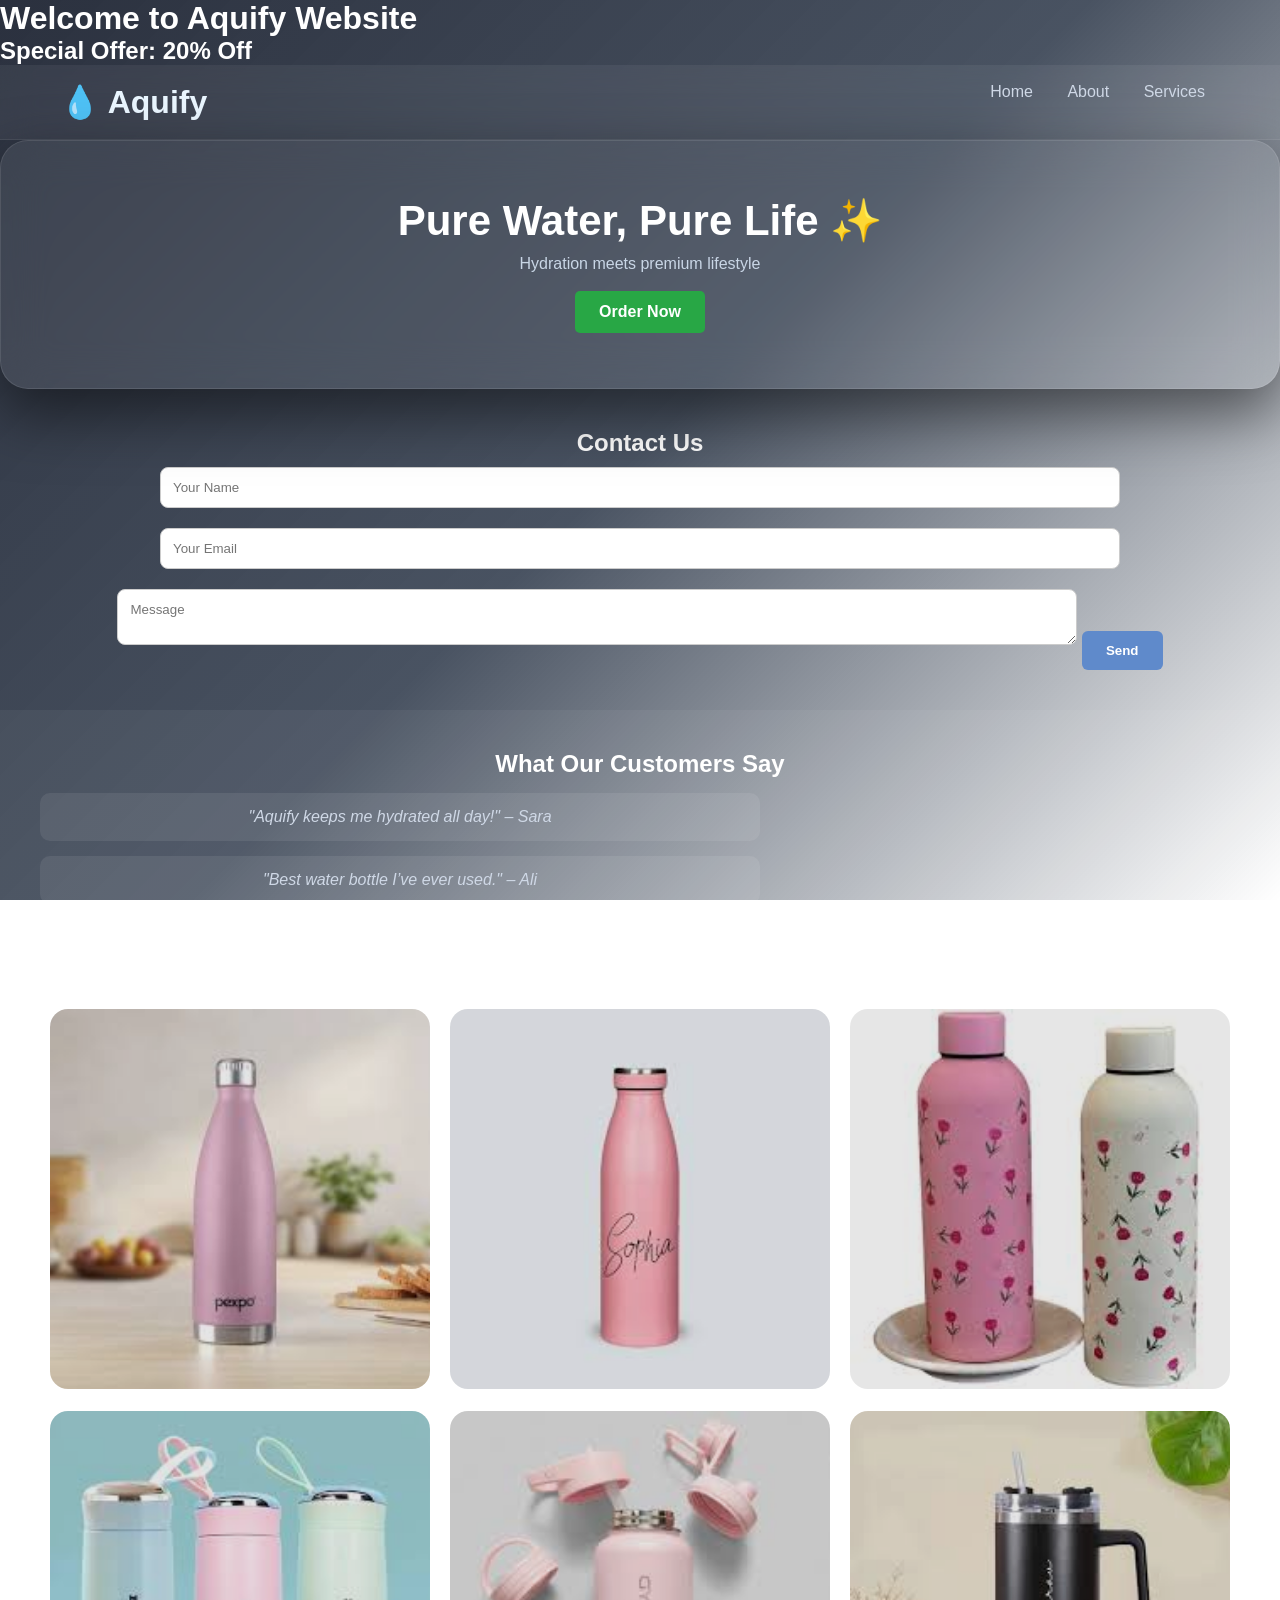
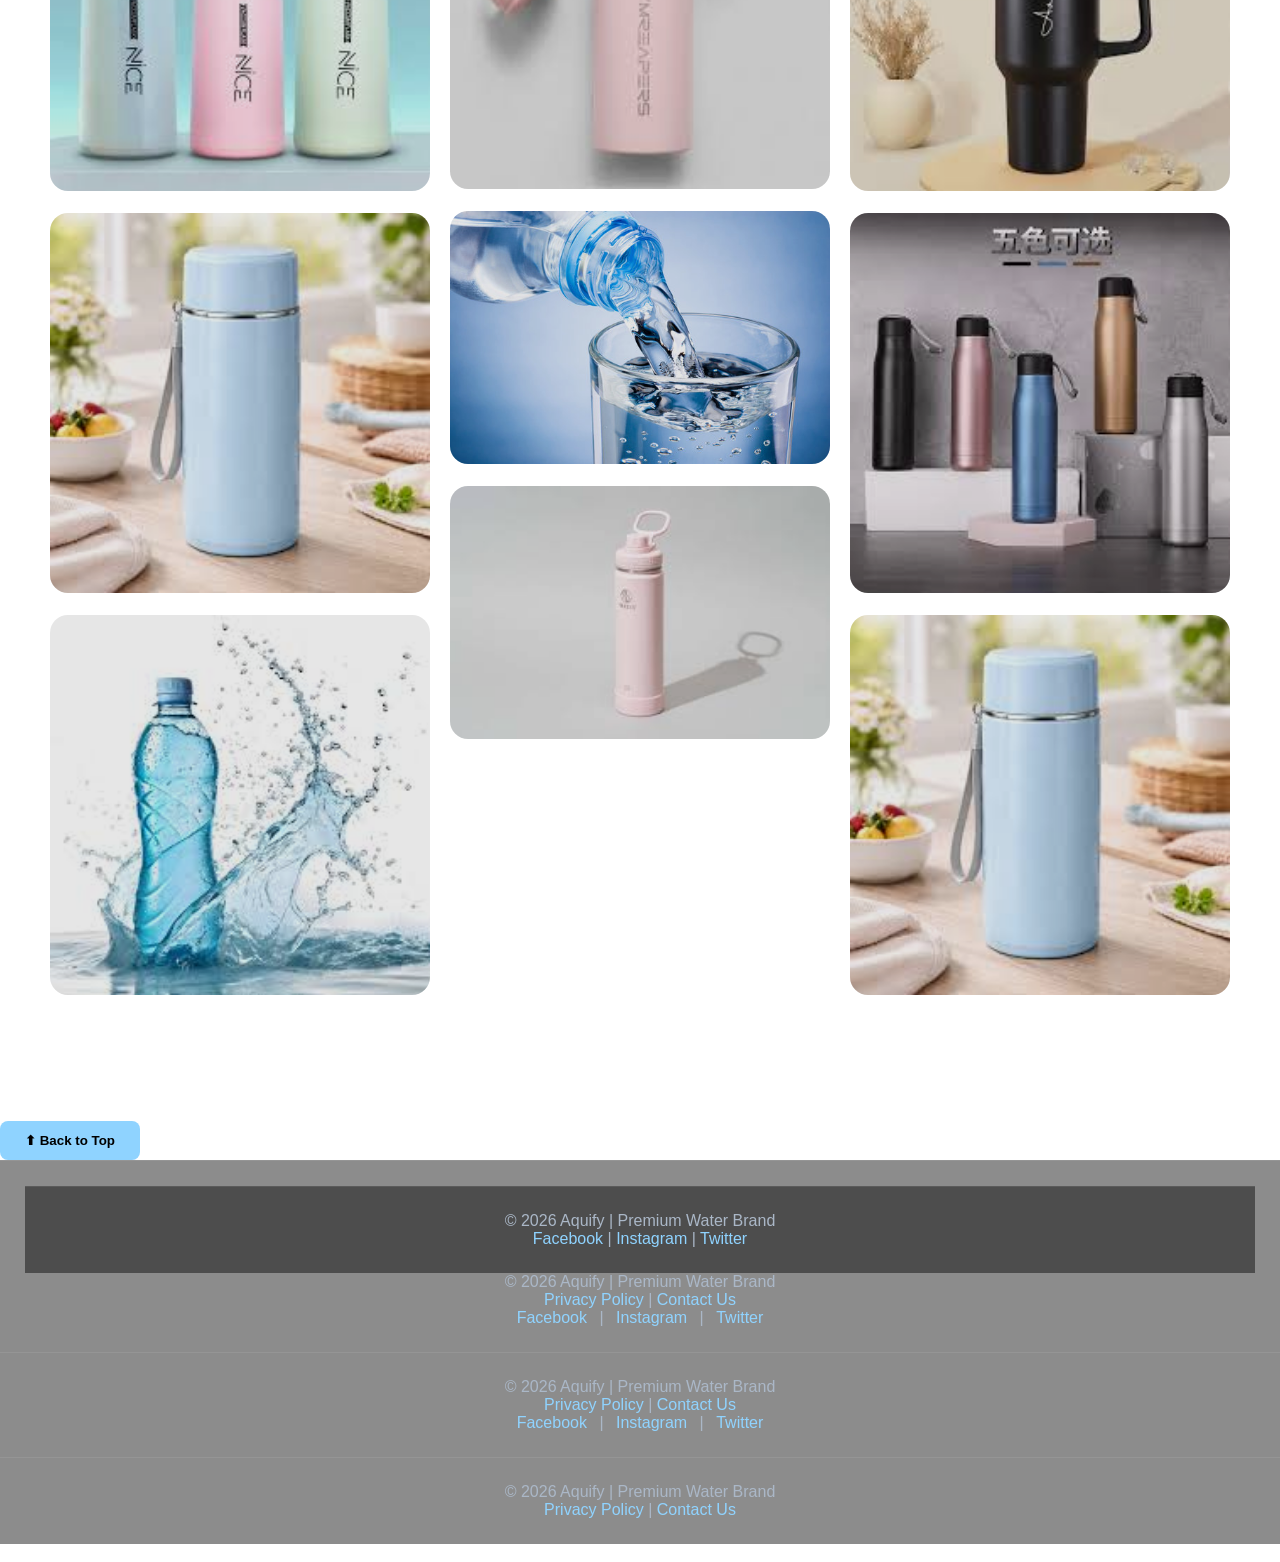
==== commit 5a0c5379: "Add social media links in footer" ====
--- a/index.html
+++ b/index.html
@@ -67,6 +67,11 @@
 <button id="backToTop">⬆ Back to Top</button>
 
 <footer>
+  <footer>
+  <p>© 2026 Aquify | Premium Water Brand</p>
+  <a href="#">Facebook</a> | <a href="#">Instagram</a> | <a href="#">Twitter</a>
+</footer>
+
   <p>© 2026 Aquify | Premium Water Brand</p>
   <a href="#">Privacy Policy</a> | <a href="#">Contact Us</a>
   <div class="social">
--- a/style.css
+++ b/style.css
@@ -226,6 +226,17 @@
   filter: brightness(1.05) contrast(1.05);
   box-shadow: 0 15px 35px rgba(143, 211, 255, 0.25);
 }
+/* GALLERY */
+.gallery {
+  column-count: 3;
+  gap: 20px;
+}
+
+/* FINAL POLISH: Adjust Gallery Padding */
+.gallery {
+  padding: 50px;
+}
+
 /* CONTACT FORM */
 .contact {
   padding: 40px;
@@ -375,6 +386,33 @@
     padding: 10px;
   }
 }
-
-
-
+/* FOOTER LINKS HOVER */
+footer a {
+  color: #8fd3ff;
+  text-decoration: none;
+  transition: 0.3s;
+}
+footer a:hover {
+  color: #ffffff;
+}
+
+/* BUTTON STYLE */
+button {
+  background: #8fd3ff;
+  color: #000;
+  padding: 12px 25px;
+  border: none;
+  border-radius: 8px;
+  cursor: pointer;
+  transition: 0.3s;
+}
+
+button:hover {
+  background: #ffffff;
+  color: #000;
+  box-shadow: 0 8px 20px rgba(143, 211, 255, 0.4);
+}
+
+
+
+
